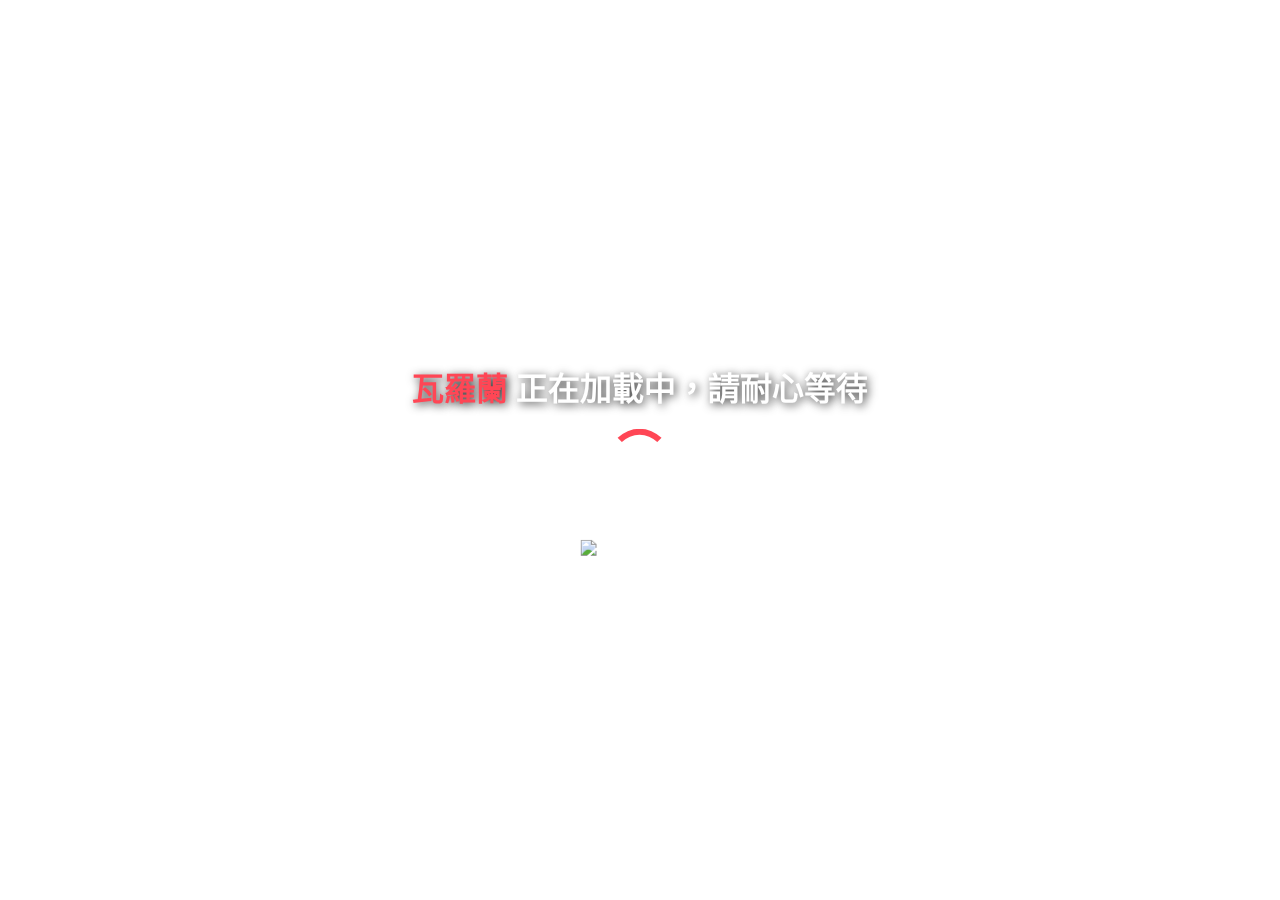
==== index.html @ f3edd444 "Update index.html" ====
<!DOCTYPE html>
<html lang="zh-TW">
<head>
    <meta charset="UTF-8">
    <meta name="viewport" content="width=device-width, initial-scale=1.0">
    <title>瓦羅蘭正在加載中</title>
    <link rel="stylesheet" href="styles.css">
</head>
<body>
<div class="background"></div> <!-- 背景 -->

<div class="container">
    <!-- 加載中文字 -->
    <h1 id="loading-text"><span class="highlight">瓦羅蘭</span> 正在加載中，請耐心等待</h1>

    <!-- 轉圈圈動畫 -->
    <div class="loading-spinner"></div>

    <!-- Apex 惡搞選項（小圖標） -->
    <div id="apex-container">
        <p id="apex-text">這裡建議鬼轉 Apex</p>
        <img id="apex-logo" src="images/apex-icon.png" alt="Apex Legends" onclick="switchToValorant()">
    </div>
</div>
<div class="background"></div>

<!-- 最底部顯示的惡搞文字 -->
<h2 id="joke-text" style="display: none;">不讓你轉 <span class="highlight">瓦羅蘭</span>多香啊！</h2>

<script src="script.js"></script>
</body>
</html>
---- styles.css ----
/* 設定全局樣式 */
body, html {
    margin: 0;
    padding: 0;
    width: 100%;
    height: 100vh;
    font-family: Arial, sans-serif;
    text-align: center;
    color: white;
    overflow: hidden;
}

/* 背景圖片 */
.background {
    position: fixed;
    top: 0;
    left: 0;
    width: 100%;
    height: 100vh;
    background-image: url('./images/valorant-background.png'); /* 修正路徑 */
    background-position: center;
    background-repeat: no-repeat;
    background-size: cover;
    filter: brightness(0.7);
    z-index: -1; /* 確保背景在最底層 */
}


/* 主要內容置中 */
.container {
    position: absolute;
    top: 50%;
    left: 50%;
    transform: translate(-50%, -50%);
    z-index: 10;
    color: white;
}

/* 加載中文字 */
h1 {
    font-size: 32px;
    font-weight: bold;
    margin-bottom: 20px;
    text-shadow: 2px 2px 10px rgba(0, 0, 0, 0.8); /* 增加黑色陰影 */
}

.highlight {
    color: #ff4655;
}

/* 轉圈圈動畫 */
.loading-spinner {
    border: 6px solid rgba(255, 255, 255, 0.3);
    border-top: 6px solid #ff4655;
    border-radius: 50%;
    width: 50px;
    height: 50px;
    animation: spin 1s linear infinite;
    margin: 20px auto;
}

@keyframes spin {
    0% { transform: rotate(0deg); }
    100% { transform: rotate(360deg); }
}

/* Apex 按鈕 */
#apex-container {
    margin-top: 20px;
}

#apex-text {
    font-size: 16px;
    margin-bottom: 5px;
}

/* Apex 小圖標 */
#apex-logo {
    width: 50px; /* 縮小成圖標 */
    cursor: pointer;
    transition: transform 0.2s;
}

#apex-logo:hover {
    transform: scale(1.2);
}

/* 最底部的惡搞字 */
#joke-text {
    font-size: 24px;
    font-weight: bold;
    position: absolute;
    bottom: 20px;
    width: 100%;
    text-align: center;
    display: none;
    color: #ffd700;
}
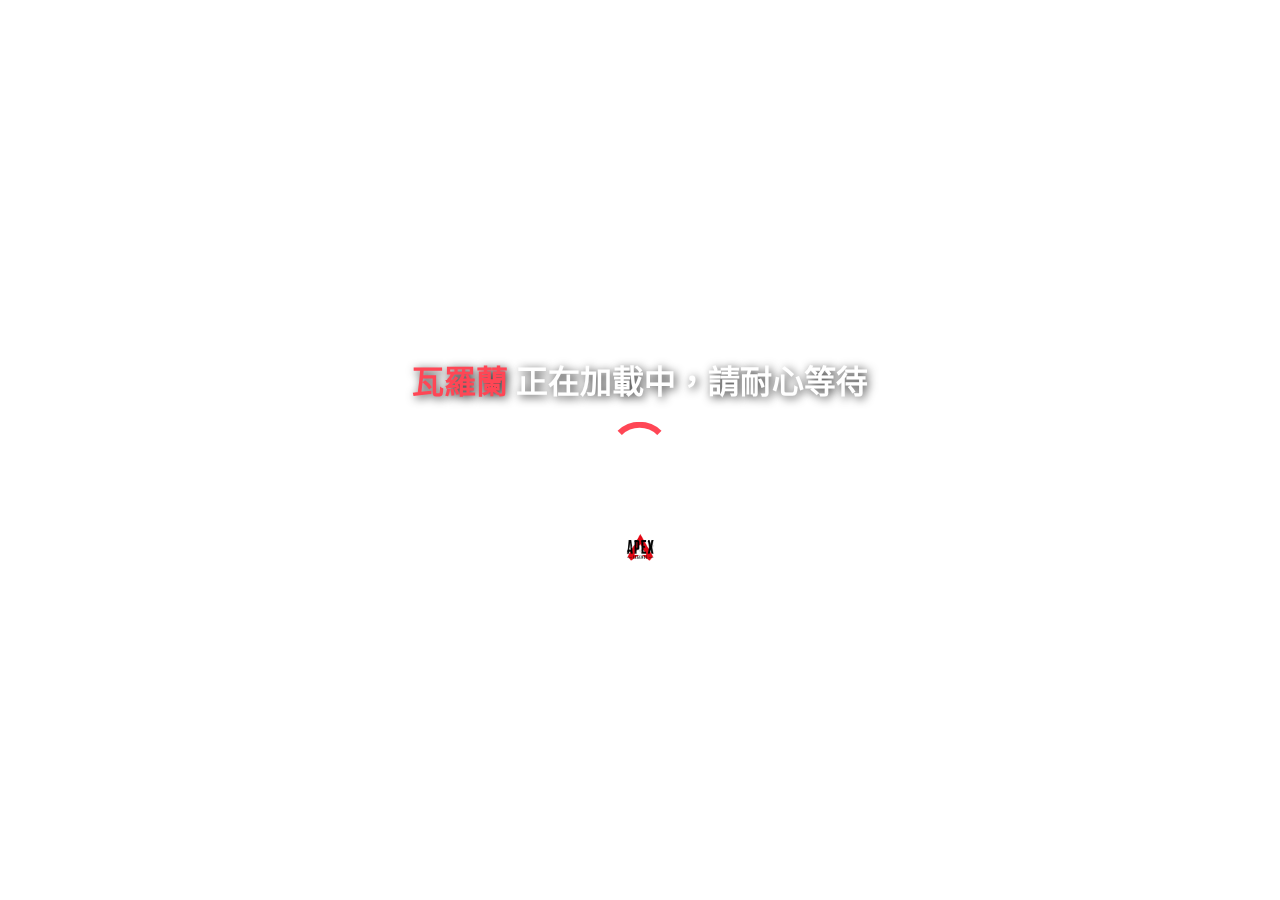
==== commit ae13a558: "Update index.html" ====
--- a/index.html
+++ b/index.html
@@ -7,7 +7,9 @@
     <link rel="stylesheet" href="styles.css">
 </head>
 <body>
-<div class="background"></div> <!-- 背景 -->
+
+<!-- 背景 -->
+<div class="background"></div>
 
 <div class="container">
     <!-- 加載中文字 -->
@@ -19,14 +21,15 @@
     <!-- Apex 惡搞選項（小圖標） -->
     <div id="apex-container">
         <p id="apex-text">這裡建議鬼轉 Apex</p>
-        <img id="apex-logo" src="images/apex-icon.png" alt="Apex Legends" onclick="switchToValorant()">
+        <img id="apex-logo" src="apex-icon.png" alt="Apex Legends" onclick="switchToValorant()">
+
     </div>
 </div>
-<div class="background"></div>
 
 <!-- 最底部顯示的惡搞文字 -->
 <h2 id="joke-text" style="display: none;">不讓你轉 <span class="highlight">瓦羅蘭</span>多香啊！</h2>
 
 <script src="script.js"></script>
+
 </body>
 </html>
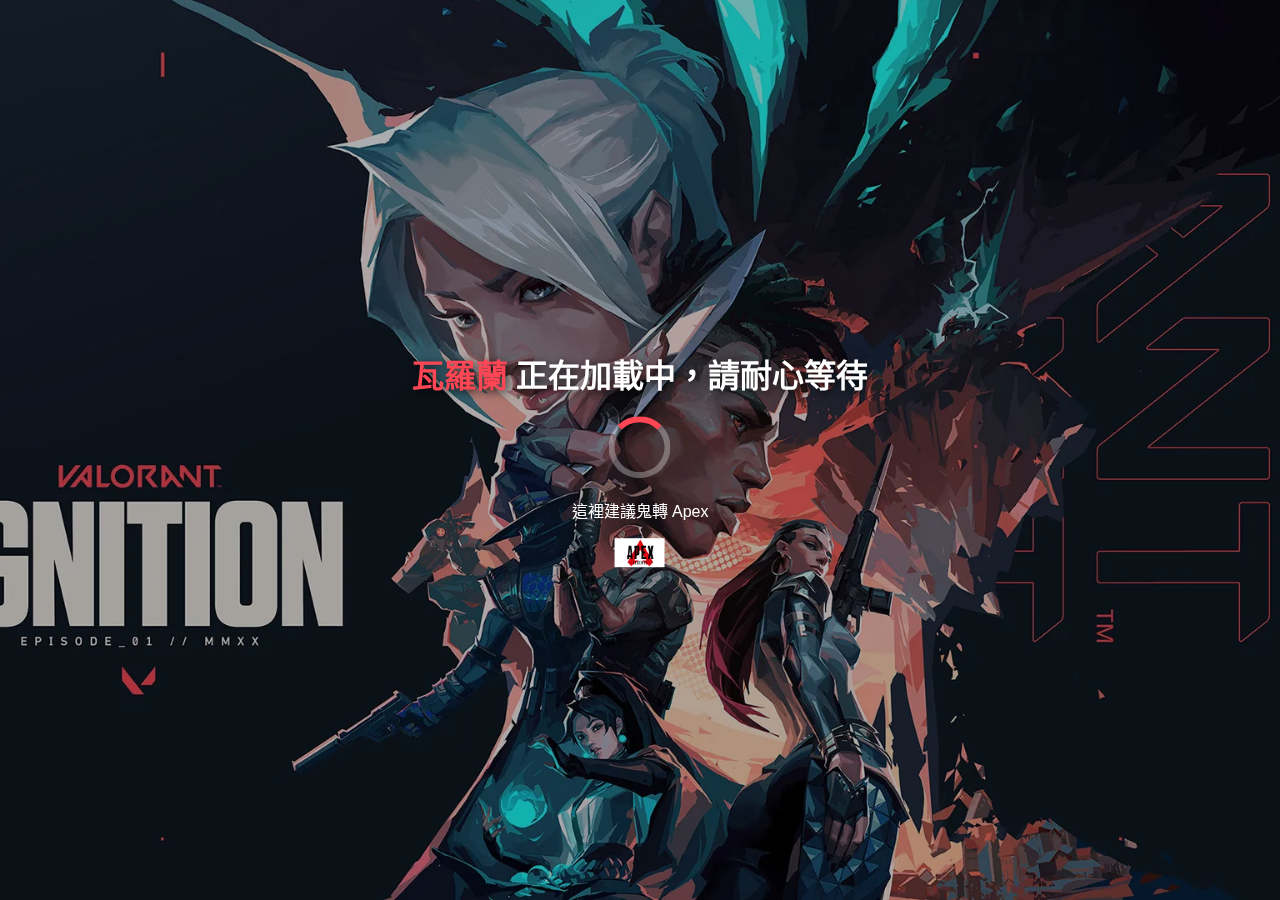
==== commit 74c70c32: "Update index.html" ====
--- a/index.html
+++ b/index.html
@@ -27,7 +27,7 @@
 </div>
 
 <!-- 最底部顯示的惡搞文字 -->
-<h2 id="joke-text" style="display: none;">不讓你轉 <span class="highlight">瓦羅蘭</span>多香啊！</h2>
+<h2 id="joke-text" style="display: none;">不讓你轉 <span class="highlight">瓦羅蘭</span> 多香啊！</h2>
 
 <script src="script.js"></script>
 
--- a/styles.css
+++ b/styles.css
@@ -17,14 +17,13 @@
     left: 0;
     width: 100%;
     height: 100vh;
-    background-image: url('./images/valorant-background.png'); /* 修正路徑 */
+    background-image: url('valorant-background.png'); /* 修改為 main 分支可用的路徑 */
     background-position: center;
     background-repeat: no-repeat;
     background-size: cover;
     filter: brightness(0.7);
     z-index: -1; /* 確保背景在最底層 */
 }
-
 
 /* 主要內容置中 */
 .container {
@@ -41,7 +40,7 @@
     font-size: 32px;
     font-weight: bold;
     margin-bottom: 20px;
-    text-shadow: 2px 2px 10px rgba(0, 0, 0, 0.8); /* 增加黑色陰影 */
+    text-shadow: 2px 2px 10px rgba(0, 0, 0, 0.8);
 }
 
 .highlight {
@@ -64,35 +63,33 @@
     100% { transform: rotate(360deg); }
 }
 
-/* Apex 按鈕 */
-#apex-container {
-    margin-top: 20px;
-}
-
-#apex-text {
-    font-size: 16px;
-    margin-bottom: 5px;
-}
-
 /* Apex 小圖標 */
 #apex-logo {
-    width: 50px; /* 縮小成圖標 */
+    width: 50px;
     cursor: pointer;
-    transition: transform 0.2s;
+    transition: transform 0.2s, width 0.2s ease-in-out, left 0.3s, top 0.3s;
 }
 
 #apex-logo:hover {
     transform: scale(1.2);
 }
 
-/* 最底部的惡搞字 */
-#joke-text {
+/* 固定在畫面底部的隨機彈出文字 */
+#random-message {
     font-size: 24px;
     font-weight: bold;
+    color: yellow;
     position: absolute;
-    bottom: 20px;
-    width: 100%;
-    text-align: center;
+    bottom: 100px; /* 確保固定在底部 */
+    left: 50%;
+    transform: translateX(-50%);
     display: none;
-    color: #ffd700;
+    animation: popup 0.5s ease-in-out;
 }
+
+/* 彈出動畫 */
+@keyframes popup {
+    0% { transform: scale(0.5); opacity: 0; }
+    50% { transform: scale(1.2); opacity: 1; }
+    100% { transform: scale(1); }
+}
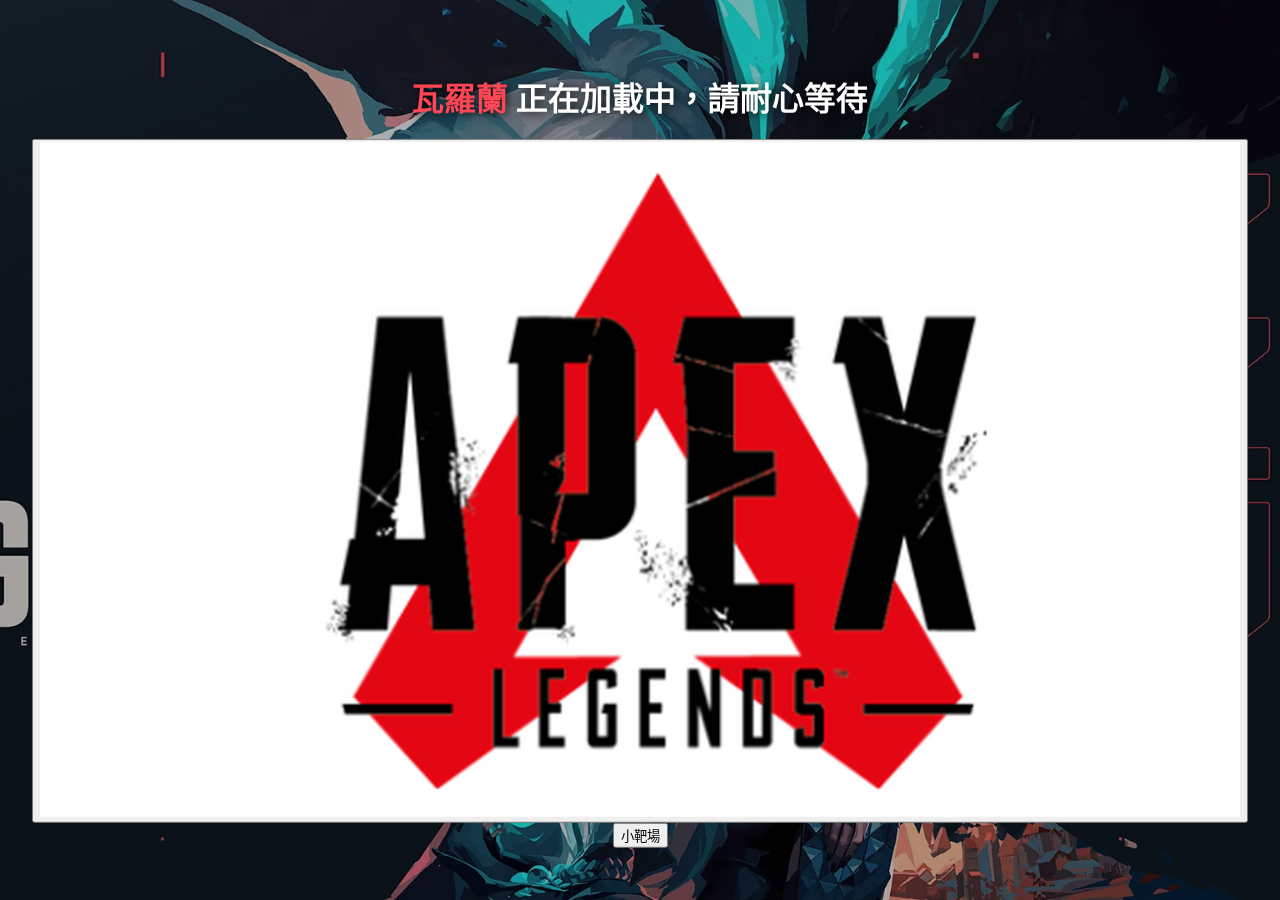
==== commit 6505775e: "Update index.html" ====
--- a/index.html
+++ b/index.html
@@ -12,22 +12,16 @@
 <div class="background"></div>
 
 <div class="container">
-    <!-- 加載中文字 -->
-    <h1 id="loading-text"><span class="highlight">瓦羅蘭</span> 正在加載中，請耐心等待</h1>
-
-    <!-- 轉圈圈動畫 -->
-    <div class="loading-spinner"></div>
-
-    <!-- Apex 惡搞選項（小圖標） -->
-    <div id="apex-container">
-        <p id="apex-text">這裡建議鬼轉 Apex</p>
-        <img id="apex-logo" src="apex-icon.png" alt="Apex Legends" onclick="switchToValorant()">
-
+    <h1><span class="highlight">瓦羅蘭</span> 正在加載中，請耐心等待</h1>
+    
+    <!-- 按鈕區塊 -->
+    <div class="button-container">
+        <button id="apex-button">
+            <img src="apex-icon.png" alt="Apex Legends">
+        </button>
+        <button id="shooting-game-button">小靶場</button>
     </div>
 </div>
-
-<!-- 最底部顯示的惡搞文字 -->
-<h2 id="joke-text" style="display: none;">不讓你轉 <span class="highlight">瓦羅蘭</span> 多香啊！</h2>
 
 <script src="script.js"></script>
 
--- a/styles.css
+++ b/styles.css
@@ -93,3 +93,10 @@
     50% { transform: scale(1.2); opacity: 1; }
     100% { transform: scale(1); }
 }
+.target {
+    transition: all 0.2s ease-in-out;
+}
+
+.target:hover {
+    transform: scale(1.2);
+}
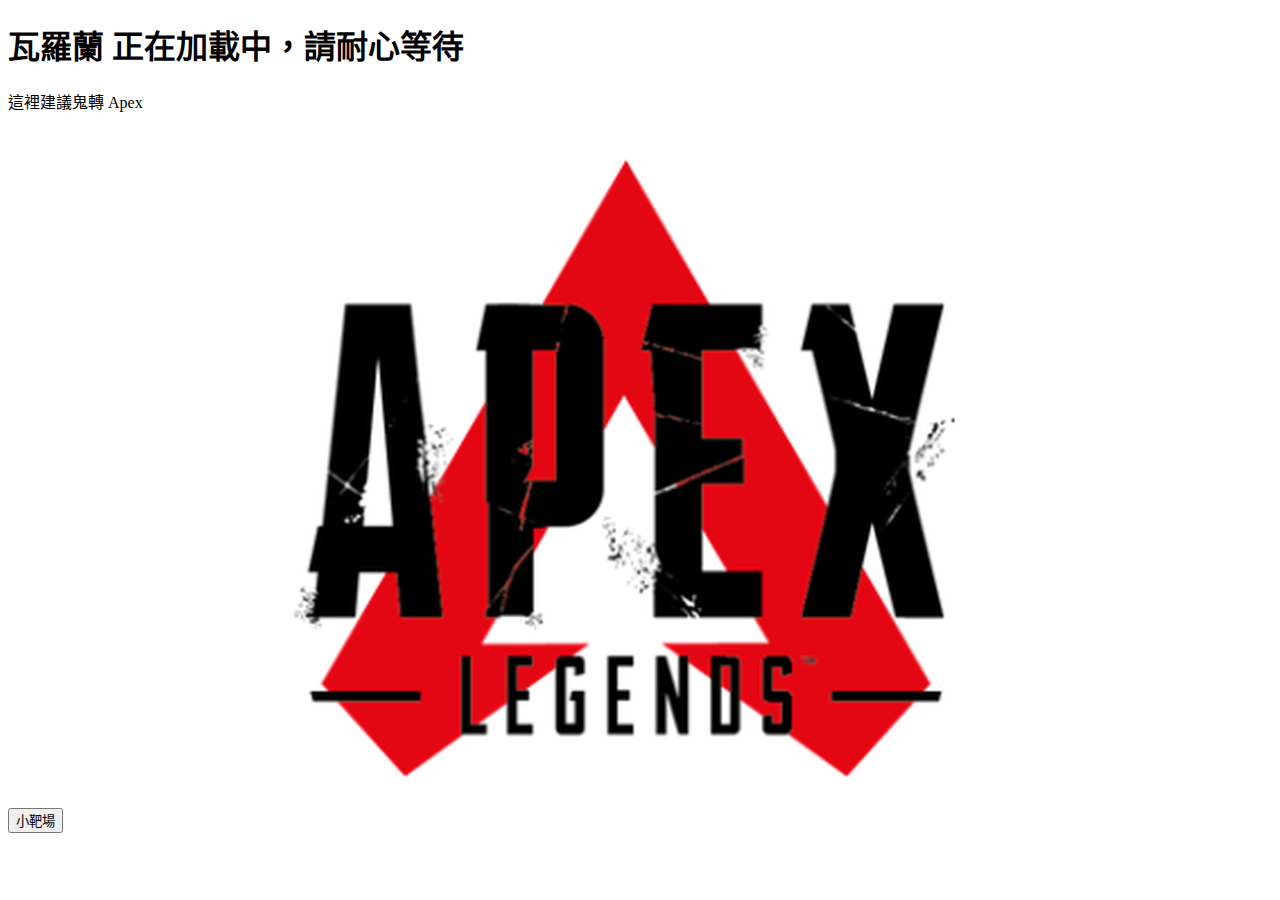
==== commit 633a7f1b: "Update index.html" ====
--- a/index.html
+++ b/index.html
@@ -12,16 +12,24 @@
 <div class="background"></div>
 
 <div class="container">
-    <h1><span class="highlight">瓦羅蘭</span> 正在加載中，請耐心等待</h1>
-    
-    <!-- 按鈕區塊 -->
-    <div class="button-container">
-        <button id="apex-button">
-            <img src="apex-icon.png" alt="Apex Legends">
-        </button>
-        <button id="shooting-game-button">小靶場</button>
+    <!-- 加載中文字 -->
+    <h1 id="loading-text"><span class="highlight">瓦羅蘭</span> 正在加載中，請耐心等待</h1>
+
+    <!-- 轉圈圈動畫 -->
+    <div class="loading-spinner"></div>
+
+    <!-- Apex 惡搞選項（小圖標） -->
+    <div id="apex-container">
+        <p id="apex-text">這裡建議鬼轉 Apex</p>
+        <img id="apex-logo" src="apex-icon.png" alt="Apex Legends" onclick="switchToValorant()">
     </div>
+
+    <!-- 小靶場按鈕 -->
+    <button id="shooting-game-button">小靶場</button>
 </div>
+
+<!-- 最底部顯示的惡搞文字 -->
+<h2 id="joke-text" style="display: none;">不讓你轉 <span class="highlight">瓦羅蘭</span> 多香啊！</h2>
 
 <script src="script.js"></script>
 
--- a/styles.css
+++ b/styles.css
@@ -1,102 +1,118 @@
-/* 設定全局樣式 */
-body, html {
-    margin: 0;
-    padding: 0;
-    width: 100%;
-    height: 100vh;
-    font-family: Arial, sans-serif;
-    text-align: center;
-    color: white;
-    overflow: hidden;
-}
+document.getElementById("apex-button").addEventListener("click", function() {
+    let confirmExit = confirm("❌ 你真的要背叛瓦羅蘭嗎？");
 
-/* 背景圖片 */
-.background {
-    position: fixed;
-    top: 0;
-    left: 0;
-    width: 100%;
-    height: 100vh;
-    background-image: url('valorant-background.png'); /* 修改為 main 分支可用的路徑 */
-    background-position: center;
-    background-repeat: no-repeat;
-    background-size: cover;
-    filter: brightness(0.7);
-    z-index: -1; /* 確保背景在最底層 */
-}
+    if (confirmExit) {
+        window.location.href = "https://store.steampowered.com/app/1172470/Apex_Legends/";
+    }
+});
 
-/* 主要內容置中 */
-.container {
-    position: absolute;
-    top: 50%;
-    left: 50%;
-    transform: translate(-50%, -50%);
-    z-index: 10;
-    color: white;
-}
+document.getElementById("shooting-game-button").addEventListener("click", function() {
+    let gameWindow = window.open("", "_blank", "width=600,height=700");
 
-/* 加載中文字 */
-h1 {
-    font-size: 32px;
-    font-weight: bold;
-    margin-bottom: 20px;
-    text-shadow: 2px 2px 10px rgba(0, 0, 0, 0.8);
-}
+    if (!gameWindow) {
+        alert("請允許瀏覽器開啟新的視窗來玩小遊戲！");
+        return;
+    }
 
-.highlight {
-    color: #ff4655;
-}
+    // **填充小遊戲 HTML**
+    gameWindow.document.write(`
+        <!DOCTYPE html>
+        <html lang="zh-TW">
+        <head>
+            <meta charset="UTF-8">
+            <meta name="viewport" content="width=device-width, initial-scale=1.0">
+            <title>VALORANT 神射手挑戰</title>
+            <style>
+                body {
+                    background-color: black;
+                    color: white;
+                    text-align: center;
+                    font-family: Arial, sans-serif;
+                    overflow: hidden;
+                }
+                #game-container {
+                    position: absolute;
+                    top: 50%;
+                    left: 50%;
+                    transform: translate(-50%, -50%);
+                    width: 90%;
+                    height: 90%;
+                    background-color: rgba(0, 0, 0, 0.9);
+                    border: 3px solid white;
+                    border-radius: 10px;
+                    display: flex;
+                    justify-content: center;
+                    align-items: center;
+                    flex-direction: column;
+                    color: white;
+                    font-size: 24px;
+                }
+                .target {
+                    position: absolute;
+                    width: 50px;
+                    height: 50px;
+                    background-color: red;
+                    border-radius: 50%;
+                    cursor: pointer;
+                    transition: transform 0.2s;
+                }
+                .target:hover {
+                    transform: scale(1.2);
+                }
+            </style>
+        </head>
+        <body>
+            <div id="game-container">
+                <p id="timer">剩餘時間: 10 秒</p>
+                <p id="score">分數: 0</p>
+            </div>
+            <script>
+                let score = 0;
+                let timeLeft = 10;
+                const gameContainer = document.getElementById("game-container");
 
-/* 轉圈圈動畫 */
-.loading-spinner {
-    border: 6px solid rgba(255, 255, 255, 0.3);
-    border-top: 6px solid #ff4655;
-    border-radius: 50%;
-    width: 50px;
-    height: 50px;
-    animation: spin 1s linear infinite;
-    margin: 20px auto;
-}
+                function createTarget() {
+                    let target = document.createElement("div");
+                    target.classList.add("target");
+                    target.style.top = Math.random() * 80 + "vh";
+                    target.style.left = Math.random() * 80 + "vw";
 
-@keyframes spin {
-    0% { transform: rotate(0deg); }
-    100% { transform: rotate(360deg); }
-}
+                    target.onclick = function () {
+                        score++;
+                        document.getElementById("score").innerText = "分數: " + score;
+                        target.remove();
+                        createTarget();
+                    };
 
-/* Apex 小圖標 */
-#apex-logo {
-    width: 50px;
-    cursor: pointer;
-    transition: transform 0.2s, width 0.2s ease-in-out, left 0.3s, top 0.3s;
-}
+                    document.body.appendChild(target);
+                }
 
-#apex-logo:hover {
-    transform: scale(1.2);
-}
+                createTarget(); // 產生第一個靶心
 
-/* 固定在畫面底部的隨機彈出文字 */
-#random-message {
-    font-size: 24px;
-    font-weight: bold;
-    color: yellow;
-    position: absolute;
-    bottom: 100px; /* 確保固定在底部 */
-    left: 50%;
-    transform: translateX(-50%);
-    display: none;
-    animation: popup 0.5s ease-in-out;
-}
+                let gameInterval = setInterval(() => {
+                    timeLeft--;
+                    document.getElementById("timer").innerText = "剩餘時間: " + timeLeft + " 秒";
+                    if (timeLeft <= 0) {
+                        clearInterval(gameInterval);
+                        document.querySelectorAll(".target").forEach(t => t.remove());
 
-/* 彈出動畫 */
-@keyframes popup {
-    0% { transform: scale(0.5); opacity: 0; }
-    50% { transform: scale(1.2); opacity: 1; }
-    100% { transform: scale(1); }
-}
-.target {
-    transition: all 0.2s ease-in-out;
-}
+                        let resultText = document.createElement("p");
+                        resultText.style.fontSize = "28px";
+                        if (score >= 5) {
+                            resultText.innerText = "你是神射手！";
+                        } else {
+                            resultText.innerText = "要多練習喔！";
+                        }
+                        gameContainer.appendChild(resultText);
 
-.target:hover {
-    transform: scale(1.2);
-}
+                        // 3 秒後自動關閉遊戲視窗
+                        setTimeout(() => {
+                            window.close();
+                        }, 3000);
+                    }
+                }, 1000);
+            </script>
+        </body>
+        </html>
+    `);
+});
